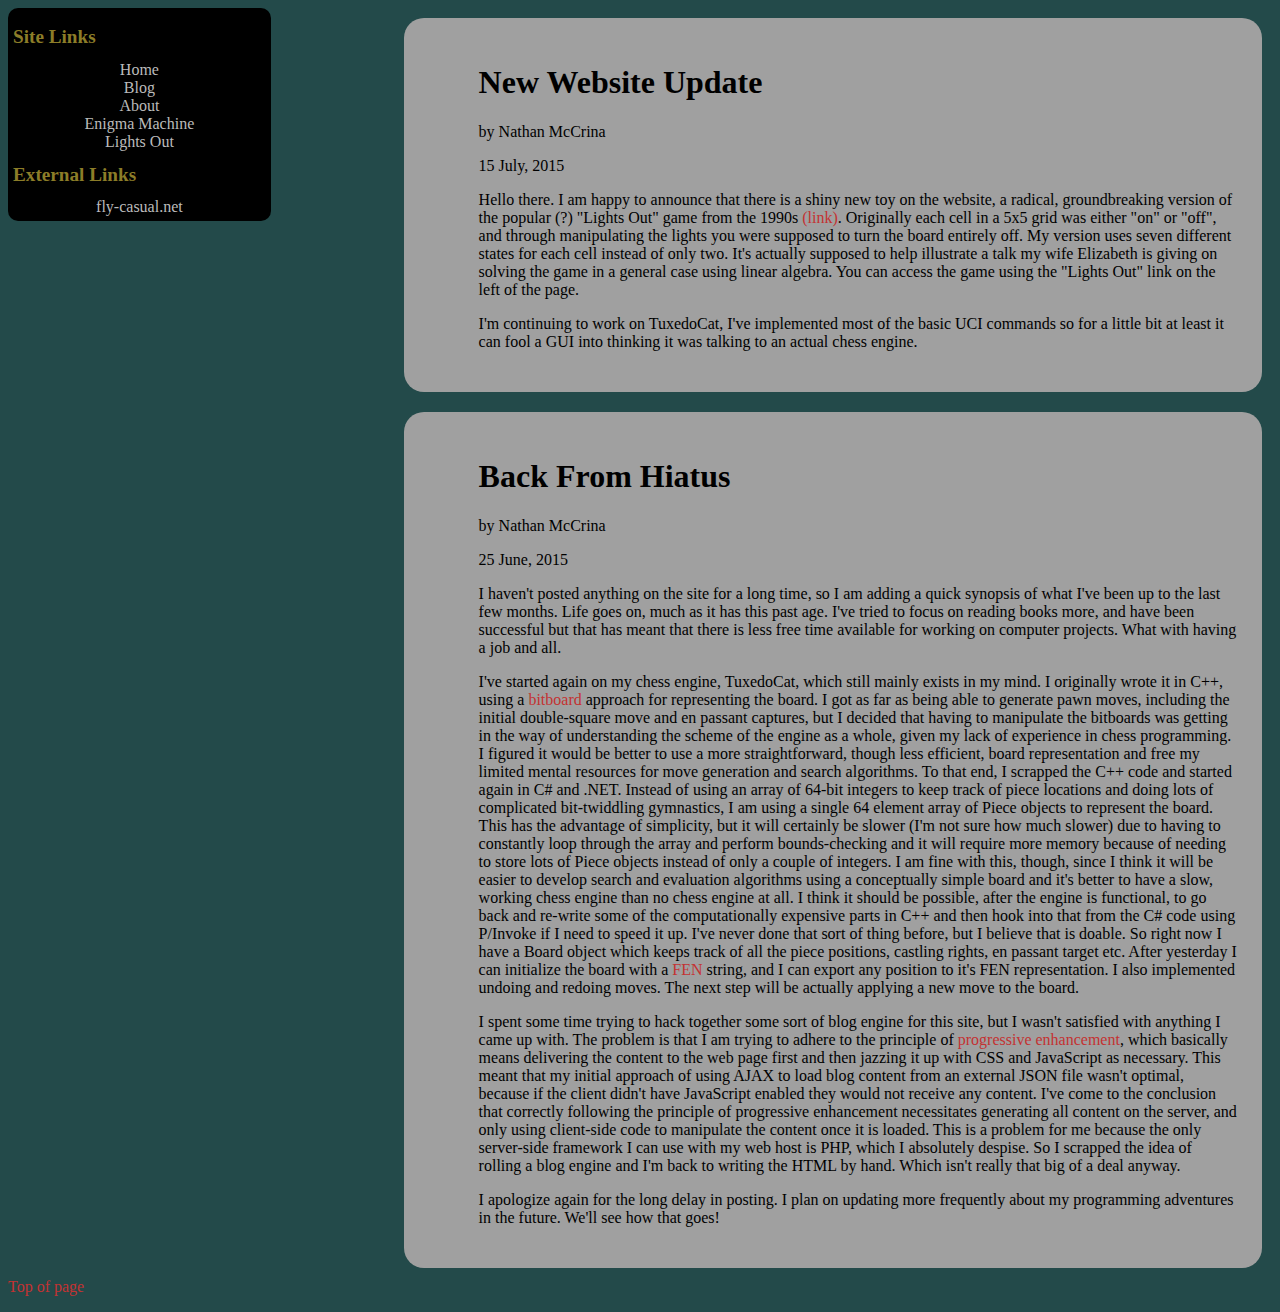
==== blog.html @ c5211e14 "Initial commit" ====
<!DOCTYPE html>
<html>
    <head>
        <title>Blog | mccrina.org</title>
        
        <link rel="stylesheet" href="/css/site.css">
        
        <!--[if ie]>
        <script type="text/javascript" src="/scripts/modernizr-latest.js"></script>
        <![endif]-->
    </head>

    <body>
        <nav id="navbar">
            <h1>Site Links</h1>
            <p><a href="/index.html">Home</a></p>
            <p><a href="/blog.html">Blog</a></p>
            <p><a href="/about.html">About</a></p>
            <p><a href="/enigma/index.html">Enigma Machine</a></p>
			<p><a href="/lightsout/">Lights Out</a></p>
            
            <h1>External Links</h1>
            <p><a href="http://fly-casual.net/">fly-casual.net</a></p>
        </nav>
    
		<article id="blog_post2" class="blog_post">
            <header>
                <h1>New Website Update</h1>
                <p class="blog_post_author">by Nathan McCrina</p>
                <time datetime="2015-07-15 22:00">15 July, 2015</time>
            </header>
            <section>
                <p>
				Hello there. I am happy to announce that there is a shiny new toy on the website,
				a radical, groundbreaking version of the popular (?) "Lights Out" game from the 1990s
				<a href="https://en.wikipedia.org/wiki/Lights_Out_(game)">(link)</a>. Originally
				each cell in a 5x5 grid was either "on" or "off", and through manipulating the
				lights you were supposed to turn the board entirely off. My version uses seven
				different states for each cell instead of only two. It's actually supposed to
				help illustrate a talk my wife Elizabeth is giving on solving the game in
				a general case using linear algebra. You can access the game using the "Lights Out"
				link on the left of the page.
                </p>
				<p>
				I'm continuing to work on TuxedoCat, I've implemented most of the basic UCI commands so
				for a little bit at least it can fool a GUI into thinking it was talking to an actual
				chess engine.
				</p>
            </section>
        </article>
		
        <article id="blog_post1" class="blog_post">
            <header>
                <h1>Back From Hiatus</h1>
                <p class="blog_post_author">by Nathan McCrina</p>
                <time datetime="2015-06-25 09:00">25 June, 2015</time>
            </header>
            <section>
                <p>
                I haven't posted anything on the site for a long time, so I am
                adding a quick synopsis of what I've been up to the last few
                months. Life goes on, much as it has this past age. I've tried
                to focus on reading books more, and have been successful but
                that has meant that there is less free time available for
                working on computer projects. What with having a job and all.
                </p>
                <p>
                I've started again on my chess engine, TuxedoCat, which still mainly exists in
                my mind. I originally wrote it in C++, using a
                <a href="http://chessprogramming.wikispaces.com/Bitboards">bitboard</a> approach
                for representing the board. I got as far as being able to generate pawn moves,
                including the initial double-square move and en passant captures, but I decided
                that having to manipulate the bitboards was getting in the way of understanding
                the scheme of the engine as a whole, given my lack of experience in chess
                programming. I figured it would be better to use a more straightforward, though
                less efficient, board representation and free my limited mental resources for
                move generation and search algorithms. To that end, I scrapped the C++ code and
                started again in C# and .NET. Instead of using an array of 64-bit integers to
                keep track of piece locations and doing lots of complicated bit-twiddling
                gymnastics, I am using a single 64 element array of Piece objects to represent
                the board. This has the advantage of simplicity, but it will certainly be slower
                (I'm not sure how much slower) due to having to constantly loop through the
                array and perform bounds-checking and it will require more memory because of
                needing to store lots of Piece objects instead of only a couple of integers.
                I am fine with this, though, since I think it will be easier to develop search
                and evaluation algorithms using a conceptually simple board and it's better to
                have a slow, working chess engine than no chess engine at all. I think it should
                be possible, after the engine is functional, to go back and re-write some of the
                computationally expensive parts in C++ and then hook into that from the C# code
                using P/Invoke if I need to speed it up. I've never done that sort of thing
                before, but I believe that is doable. So right now I have a Board object which
                keeps track of all the piece positions, castling rights, en passant target etc.
                After yesterday I can initialize the board with a
                <a href="http://chessprogramming.wikispaces.com/Forsyth-Edwards+Notation">FEN</a>
                string, and I can export any position to it's FEN representation. I also
                implemented undoing and redoing moves. The next step will be actually applying
                a new move to the board.
                </p>
                <p>
                I spent some time trying to hack together some sort of blog engine for this
                site, but I wasn't satisfied with anything I came up with. The problem is that
                I am trying to adhere to the principle of
                <a href="http://alistapart.com/article/understandingprogressiveenhancement">
                progressive enhancement</a>, which basically means delivering the content to the
                web page first and then jazzing it up with CSS and JavaScript as necessary. This
                meant that my initial approach of using AJAX to load blog content from an
                external JSON file wasn't optimal, because if the client didn't have
                JavaScript enabled they would not receive any content. I've come to the
                conclusion that correctly following the principle of progressive enhancement
                necessitates generating all content on the server, and only using client-side
                code to manipulate the content once it is loaded. This is a problem for me
                because the only server-side framework I can use with my web host is PHP, which
                I absolutely despise. So I scrapped the idea of rolling a blog engine and I'm
                back to writing the HTML by hand. Which isn't really that big of a deal anyway.
                </p>
                <p>
                I apologize again for the long delay in posting. I plan on updating more
                frequently about my programming adventures in the future. We'll see how that
                goes!
                </p>
            </section>
        </article>
        
        <footer><p><a href="#top">Top of page</a></p></footer>
    </body>
</html>
---- css/site.css ----
body
{
    background-color: #234A4A;
    color: #C8C8C8;
}

a:link
{
    color: #C43232;
    text-decoration: none;
}

a:visited
{
    color: #C43232;
    text-decoration: none;
}

a:hover
{
    color: #C43232;
    text-decoration: none;
}

a:active
{
    color: #C43232;
    text-decoration: none;
}

.blog_post
{
    background-color: #A0A0A0;
    color: #000000;
	margin: 10px;
    padding: 25px;
    padding-left: 75px;
    float: right;
    width: 60%;
    border-radius: 20px;
}

.page_content
{
	display: inline-block;
	width: 400px;
	clear: both;
	margin: 20px;
}

#navbar
{
    background-color: #000000;
    float: left;
    padding: 5px;
    width: 20%;
	display: inline-block;
    border-radius: 10px;
    z-index: 999;
}

#navbar > h1
{
    font-size: 1.2em;
    color: #8C7D28;
}

#navbar > p
{
    width: 150px;
    margin: auto;
    text-align: center;
}

#navbar a:link
{
    color: #BBBBBB;
    text-decoration: none;
}

#navbar a:visited
{
    color: #BBBBBB;
    text-decoration: none;
}

#navbar a:hover
{
    color: #BBBBBB;
    text-decoration: none;
}

#navbar a:active
{
    color: #BBBBBB;
    text-decoration: none;
}

footer
{
    clear: both;
}
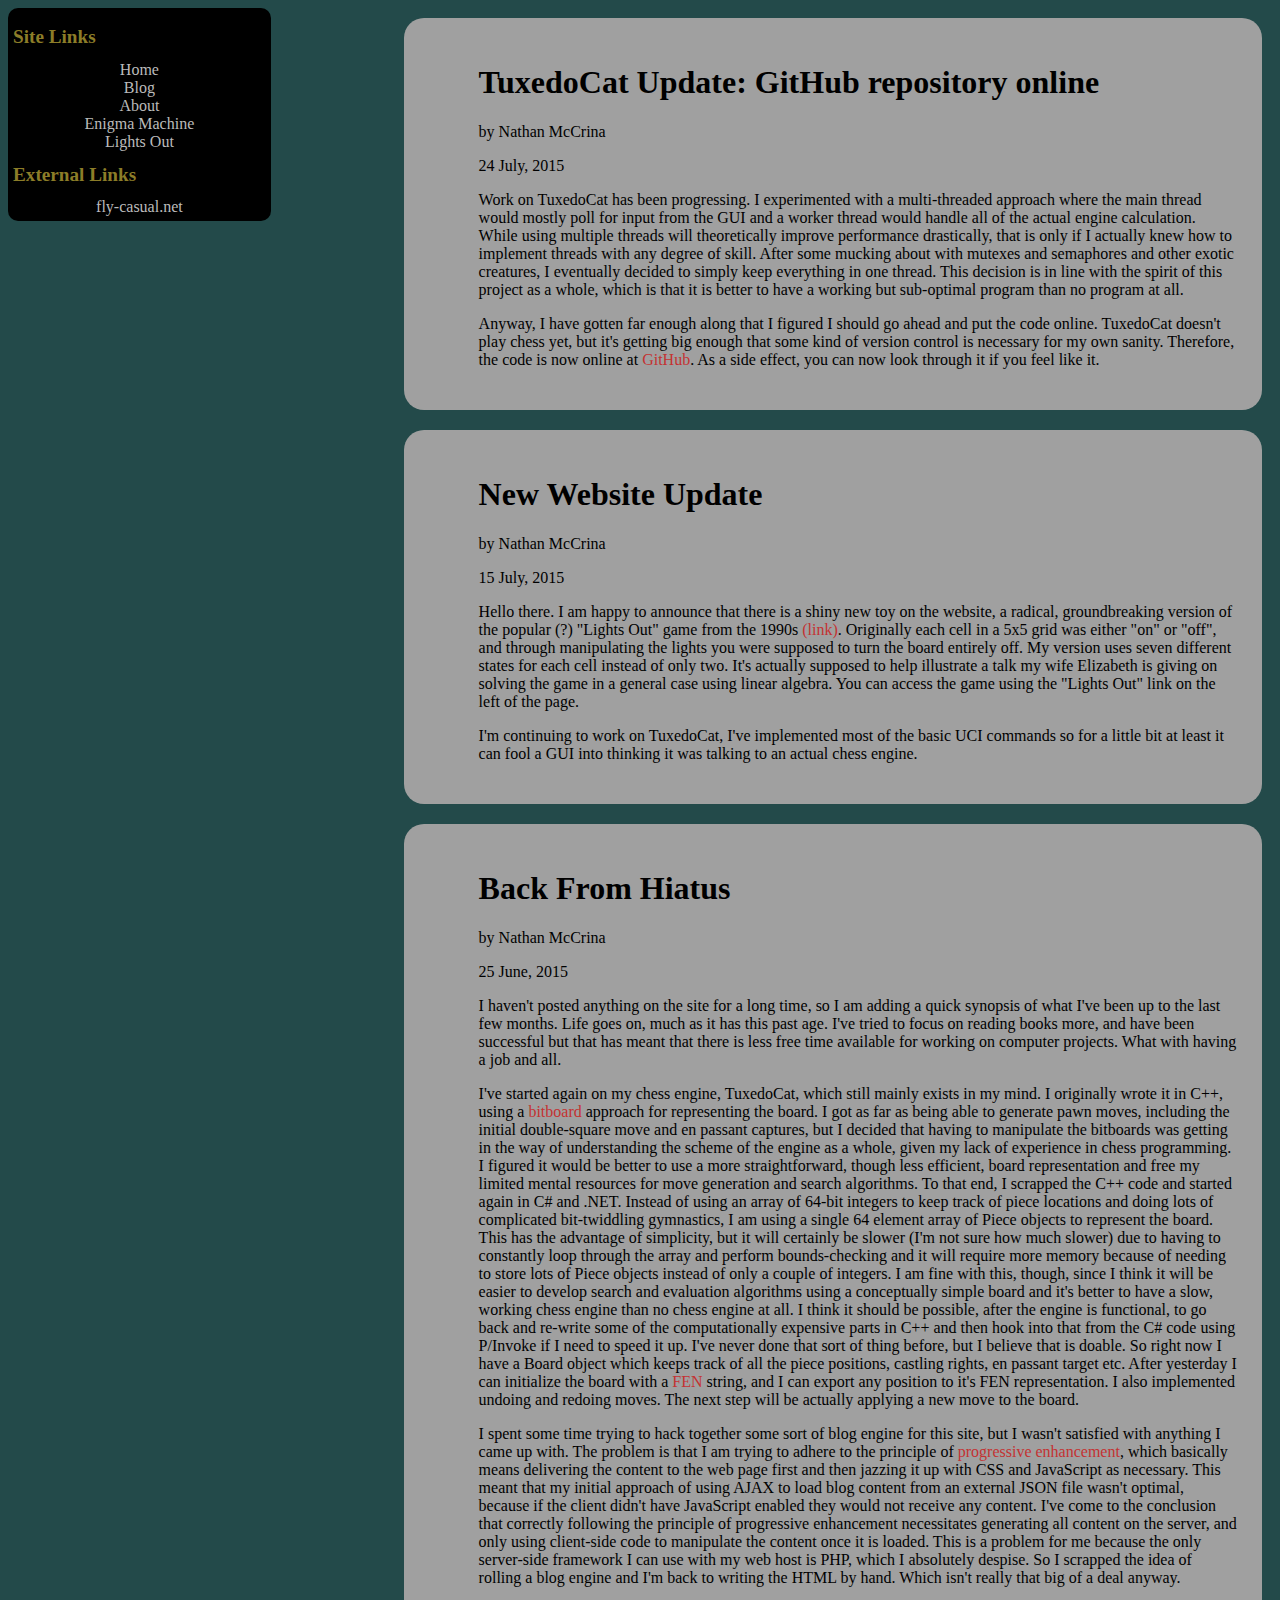
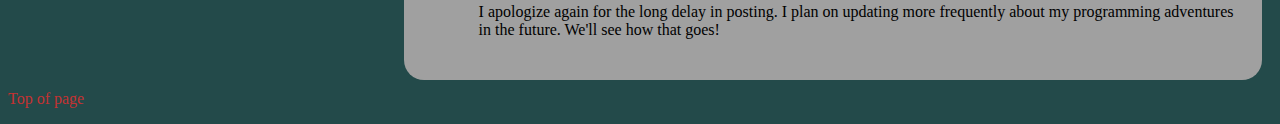
==== commit 633aa4b0: "Blog post, 24 July" ====
--- a/blog.html
+++ b/blog.html
@@ -23,6 +23,38 @@
             <p><a href="http://fly-casual.net/">fly-casual.net</a></p>
         </nav>
     
+		<article id="blog_post3" class="blog_post">
+            <header>
+                <h1>TuxedoCat Update: GitHub repository online</h1>
+                <p class="blog_post_author">by Nathan McCrina</p>
+                <time datetime="2015-07-24 23:00">24 July, 2015</time>
+            </header>
+            <section>
+                <p>
+				Work on TuxedoCat has been progressing. I experimented with a
+				multi-threaded approach where the main thread would mostly poll
+				for input from the GUI and a worker thread would handle all of
+				the actual engine calculation. While using multiple threads
+				will theoretically improve performance drastically, that is
+				only if I actually knew how to implement threads with any
+				degree of skill. After some mucking about with mutexes and
+				semaphores and other exotic creatures, I eventually decided to
+				simply keep everything in one thread. This decision is in line
+				with the spirit of this project as a whole, which is that it
+				is better to have a working but sub-optimal program than no
+				program at all.
+				</p>
+				<p>
+				Anyway, I have gotten far enough along that I figured I should
+				go ahead and put the code online. TuxedoCat doesn't play chess yet,
+				but it's getting big enough that some kind of version control
+				is necessary for my own sanity. Therefore, the code is now
+				online at <a href="https://github.com/nfmccrina/TuxedoCat">GitHub</a>.
+				As a side effect, you can now look through it if you feel like it.
+				</p>
+            </section>
+        </article>
+	
 		<article id="blog_post2" class="blog_post">
             <header>
                 <h1>New Website Update</h1>
